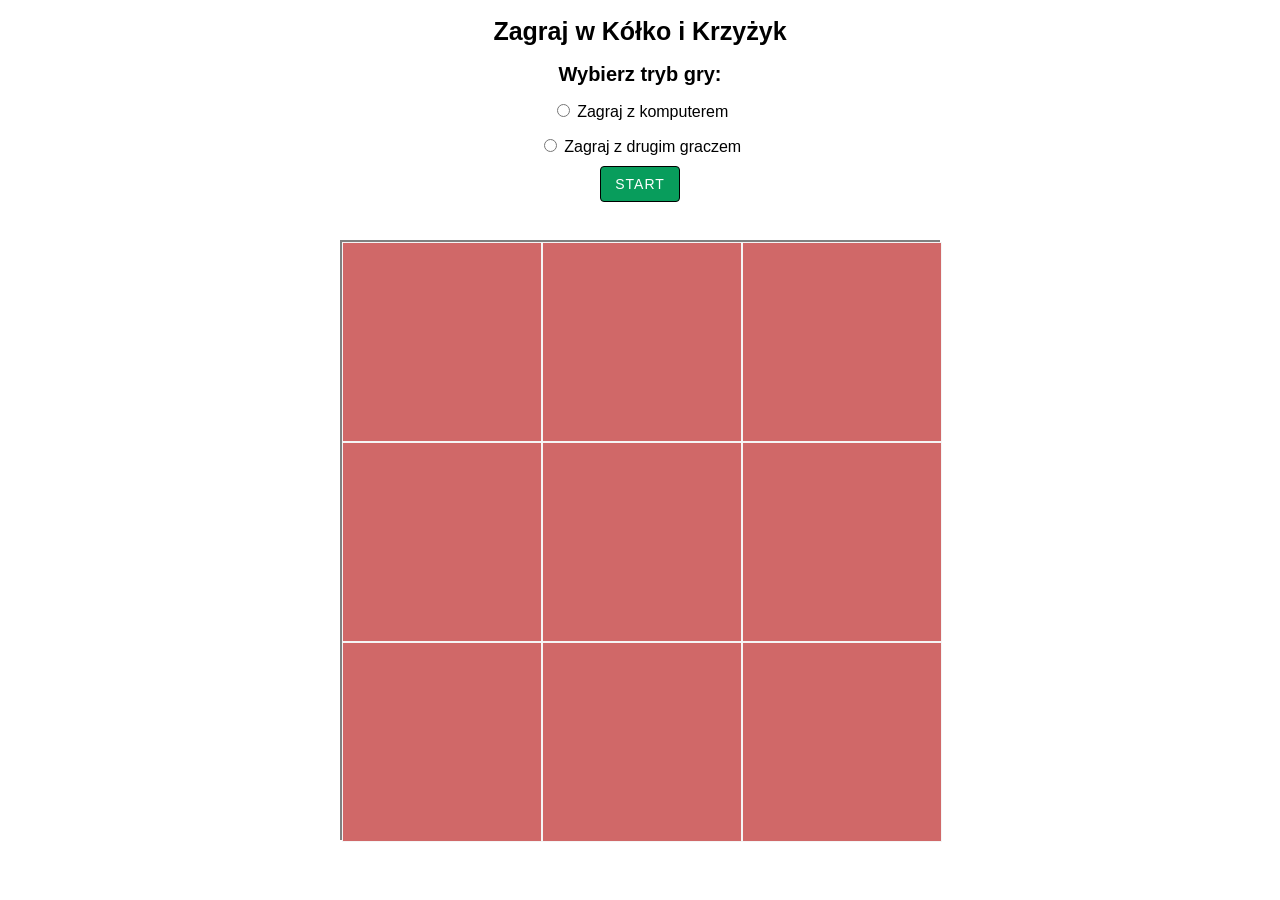
==== index.html @ 0957c575 "style and layout changes" ====
<!DOCTYPE html>
<html lang="pl">
<head>
    <meta charset="UTF-8">
    <title>Kółko i Krzyżyk</title>
    <link rel="stylesheet" href="styles.css">
</head>
<body>
<h1>Zagraj w Kółko i Krzyżyk</h1>

<div class="gameModePanel">
<h2>Wybierz tryb gry:</h2>
<form id="gameModeForm">
    <div class="wrapper">
        <input type="radio" name="playerChoice" id="pcPlayer">
        <label for="pcPlayer">Zagraj z komputerem</label>
    </div>
    <div>
        <input type="radio" name="playerChoice" id="otherPlayer">
        <label for="otherPlayer">Zagraj z drugim graczem</label>
    </div>
    <button class="startBtn" id="startBtn">START</button>
</form>
</div>

<div class="extras">
    <h2 id="gameInfo">Tura gracza: <span id="playerTurnSign"></span></h2>
    <h2 id="winnerInfo"></h2>
</div>

<div class="board" id="board">
    <div class="column1">
        <div class="square" id="square_a"></div>
        <div class="square" id="square_b"></div>
        <div class="square" id="square_c"></div>
    </div>
    <div class="column2">
        <div class="square" id="square_d"></div>
        <div class="square" id="square_e"></div>
        <div class="square" id="square_f"></div>
    </div>
    <div class="column3">
        <div class="square" id="square_g"></div>
        <div class="square" id="square_h"></div>
        <div class="square" id="square_i"></div>
    </div>
</div>

<button class="resetBtn" id="resetBtn">Zagraj ponownie</button>

<script src="app.js"></script>
</body>
</html>
---- styles.css ----
* {
    box-sizing: border-box;
    font-family: sans-serif;
}

h1 {
    text-align: center;
    font-size: 25px;
}

.board {
    position: fixed;
    top: 50%;
    left: 50%;
    width: 600px;
    height: 600px;
    border: 2px solid grey;
    display: flex;
    flex-direction: row;
    margin-top: -210px;
    margin-left: -300px;
}

.square {
    display: flex;
    width: 200px;
    height: 200px;
    border: 1px solid whitesmoke;
    background-color: #d06868;
    align-items: center;
    justify-content: center;
    color: whitesmoke;
    font-size: 120px;
}

.square:hover {
    background-color: #a66464;
    cursor: pointer;
}

.extras {
    display: flex;
    flex-direction: column;
    align-items: center;
    margin: auto;
    margin-top: 15px;
}

h2 {
   text-align: center;
    font-size: 20px;
    margin: auto;
}

.resetBtn {
    text-align: center;
    background-color: #a66464;
    width: 200px;
    height: 30px;
    color: whitesmoke;
    border: none;
    border-radius: 10px;
    font-size: 14px;
    font-weight: bold;
    position: fixed;
    top: 50%;
    left: 50%;
    margin-top: 400px;
    margin-left: -100px;
}

.resetBtn:hover {
    background-color: #d27070;
    cursor: pointer;

}

form {
    text-align: center;
    display: flex;
    flex-direction: column;
    margin: auto;
}

form > * {
    margin-top: 15px;
}

.startBtn {
    width: 80px;
    display: block;
    margin: auto;
    margin-top: 10px;
    padding: 0px 12px;
    border: 1px solid black;
    border-radius: 4px;
    background-color: rgb(8, 157, 92);
    color: rgb(255, 255, 255);
    font-size: 14px;
    font-weight: 400;
    height: 36px;
    letter-spacing: 1px;
}
.startBtn:hover {
    cursor: pointer;
    color: rgb(255, 255, 255);
    background-color: rgb(53, 208, 120);
    border: 2px solid rgb(11, 138, 92);
}
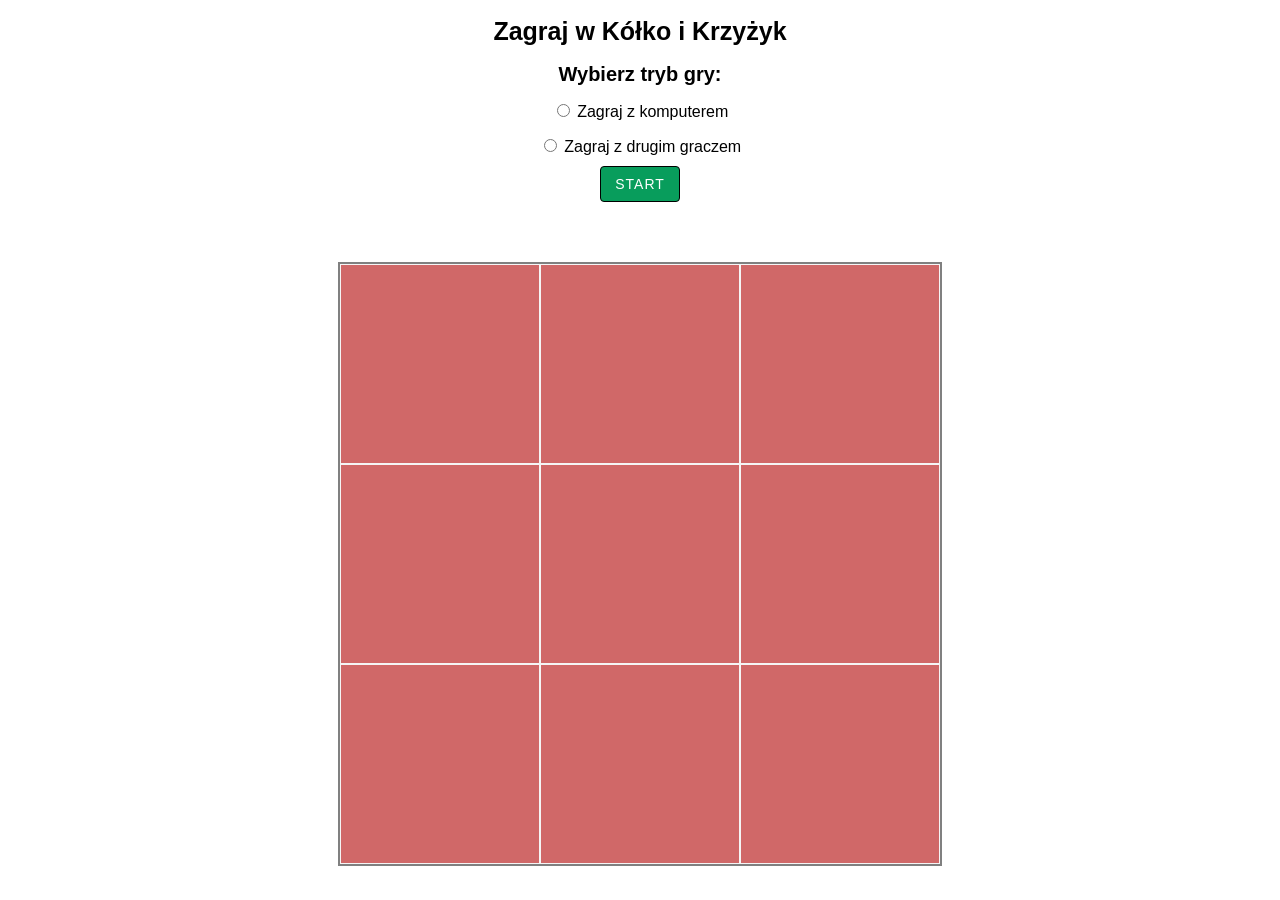
==== commit 512cd6cb: "corrected styles" ====
--- a/index.html
+++ b/index.html
@@ -9,18 +9,18 @@
 <h1>Zagraj w Kółko i Krzyżyk</h1>
 
 <div class="gameModePanel">
-<h2>Wybierz tryb gry:</h2>
-<form id="gameModeForm">
-    <div class="wrapper">
-        <input type="radio" name="playerChoice" id="pcPlayer">
-        <label for="pcPlayer">Zagraj z komputerem</label>
-    </div>
-    <div>
-        <input type="radio" name="playerChoice" id="otherPlayer">
-        <label for="otherPlayer">Zagraj z drugim graczem</label>
-    </div>
-    <button class="startBtn" id="startBtn">START</button>
-</form>
+    <h2>Wybierz tryb gry:</h2>
+    <form id="gameModeForm">
+        <div class="wrapper">
+            <input type="radio" name="playerChoice" id="pcPlayer">
+            <label for="pcPlayer">Zagraj z komputerem</label>
+        </div>
+        <div>
+            <input type="radio" name="playerChoice" id="otherPlayer">
+            <label for="otherPlayer">Zagraj z drugim graczem</label>
+        </div>
+        <button class="startBtn" id="startBtn">START</button>
+    </form>
 </div>
 
 <div class="extras">
--- a/styles.css
+++ b/styles.css
@@ -9,16 +9,12 @@
 }
 
 .board {
-    position: fixed;
-    top: 50%;
-    left: 50%;
-    width: 600px;
-    height: 600px;
+    display: flex;
+    width: 604px;
+    height: 604px;
     border: 2px solid grey;
-    display: flex;
+    margin: 0 auto;
     flex-direction: row;
-    margin-top: -210px;
-    margin-left: -300px;
 }
 
 .square {
@@ -38,22 +34,46 @@
     cursor: pointer;
 }
 
+.startBtn {
+    width: 80px;
+    display: block;
+    margin: 10px auto;
+    padding: 0 12px;
+    border: 1px solid black;
+    border-radius: 4px;
+    background-color: rgb(8, 157, 92);
+    color: rgb(255, 255, 255);
+    font-size: 14px;
+    font-weight: 400;
+    height: 36px;
+    letter-spacing: 1px;
+}
+
+.startBtn:hover {
+    cursor: pointer;
+    color: rgb(255, 255, 255);
+    background-color: rgb(53, 208, 120);
+    border: 2px solid rgb(11, 138, 92);
+}
+
 .extras {
     display: flex;
     flex-direction: column;
     align-items: center;
-    margin: auto;
-    margin-top: 15px;
+    margin: 0 auto;
+    height: 50px;
+    font-size: 20px;
 }
 
 h2 {
-   text-align: center;
+    text-align: center;
     font-size: 20px;
     margin: auto;
 }
 
 .resetBtn {
     text-align: center;
+    margin: 10px auto;
     background-color: #a66464;
     width: 200px;
     height: 30px;
@@ -62,17 +82,11 @@
     border-radius: 10px;
     font-size: 14px;
     font-weight: bold;
-    position: fixed;
-    top: 50%;
-    left: 50%;
-    margin-top: 400px;
-    margin-left: -100px;
 }
 
 .resetBtn:hover {
     background-color: #d27070;
     cursor: pointer;
-
 }
 
 form {
@@ -86,27 +100,6 @@
     margin-top: 15px;
 }
 
-.startBtn {
-    width: 80px;
-    display: block;
-    margin: auto;
-    margin-top: 10px;
-    padding: 0px 12px;
-    border: 1px solid black;
-    border-radius: 4px;
-    background-color: rgb(8, 157, 92);
-    color: rgb(255, 255, 255);
-    font-size: 14px;
-    font-weight: 400;
-    height: 36px;
-    letter-spacing: 1px;
-}
-.startBtn:hover {
-    cursor: pointer;
-    color: rgb(255, 255, 255);
-    background-color: rgb(53, 208, 120);
-    border: 2px solid rgb(11, 138, 92);
-}
 
 
 
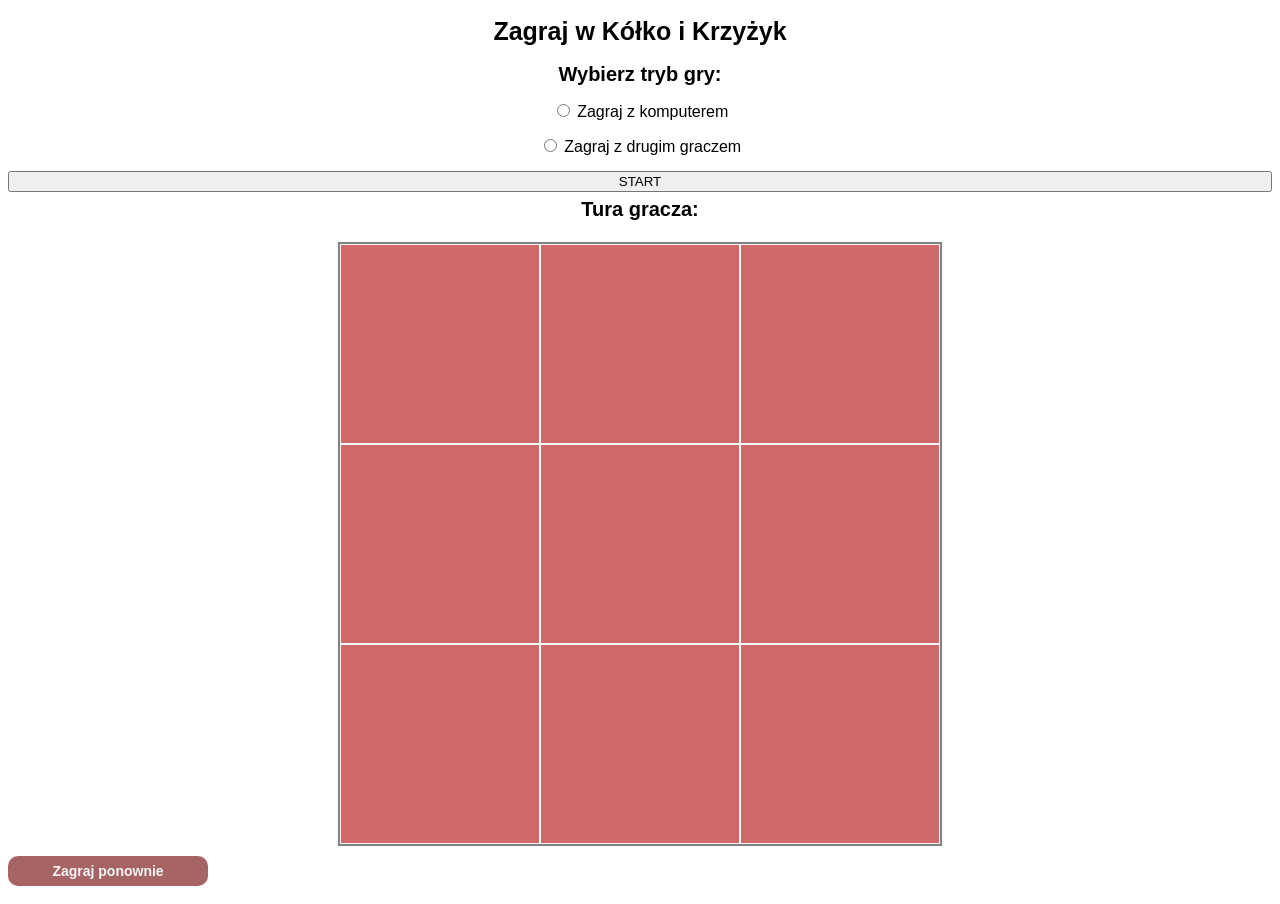
==== commit 6cb43ee8: "example of other approach. will be continued" ====
--- a/index.html
+++ b/index.html
@@ -12,14 +12,14 @@
     <h2>Wybierz tryb gry:</h2>
     <form id="gameModeForm">
         <div class="wrapper">
-            <input type="radio" name="playerChoice" id="pcPlayer">
-            <label for="pcPlayer">Zagraj z komputerem</label>
+            <input type="radio" name="playerChoice" id="single_player_mode_option">
+            <label for="single_player_mode_option">Zagraj z komputerem</label>
         </div>
         <div>
-            <input type="radio" name="playerChoice" id="otherPlayer">
-            <label for="otherPlayer">Zagraj z drugim graczem</label>
+            <input type="radio" name="playerChoice" id="multi_player_mode_option">
+            <label for="multi_player_mode_option">Zagraj z drugim graczem</label>
         </div>
-        <button class="startBtn" id="startBtn">START</button>
+        <button class="start_game_button" id="start_game_button">START</button>
     </form>
 </div>
 
@@ -29,20 +29,20 @@
 </div>
 
 <div class="board" id="board">
-    <div class="column1">
-        <div class="square" id="square_a"></div>
-        <div class="square" id="square_b"></div>
-        <div class="square" id="square_c"></div>
+    <div class="board_row">
+        <div class="square" id="square_0_0"></div>
+        <div class="square" id="square_0_1"></div>
+        <div class="square" id="square_0_2"></div>
     </div>
-    <div class="column2">
-        <div class="square" id="square_d"></div>
-        <div class="square" id="square_e"></div>
-        <div class="square" id="square_f"></div>
+    <div class="board_row">
+        <div class="square" id="square_1_0"></div>
+        <div class="square" id="square_1_1"></div>
+        <div class="square" id="square_1_2"></div>
     </div>
-    <div class="column3">
-        <div class="square" id="square_g"></div>
-        <div class="square" id="square_h"></div>
-        <div class="square" id="square_i"></div>
+    <div class="board_row">
+        <div class="square" id="square_2_0"></div>
+        <div class="square" id="square_2_1"></div>
+        <div class="square" id="square_2_2"></div>
     </div>
 </div>
 
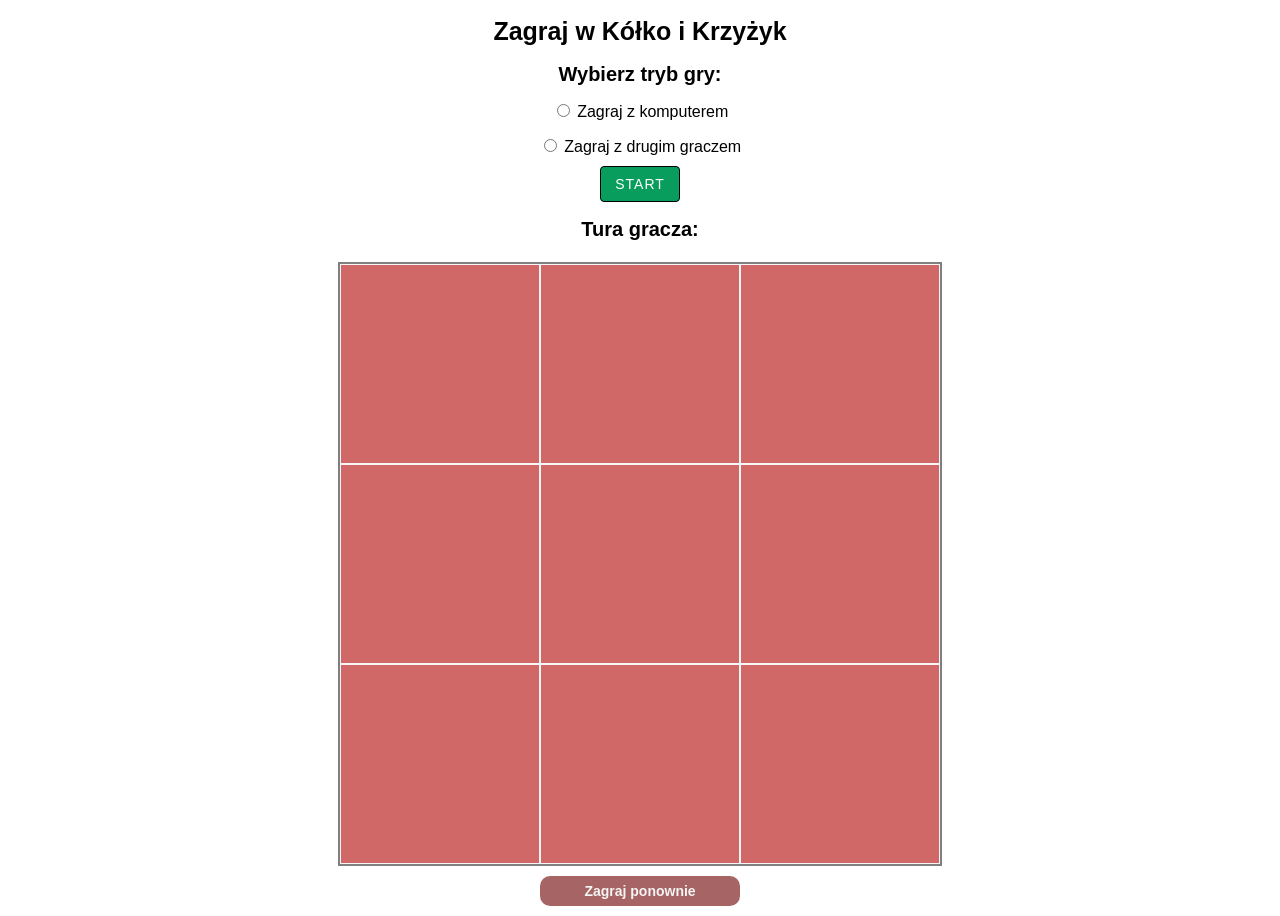
==== commit 7f281b95: "exported square id class" ====
--- a/index.html
+++ b/index.html
@@ -48,6 +48,6 @@
 
 <button class="resetBtn" id="resetBtn">Zagraj ponownie</button>
 
-<script src="app.js"></script>
+<script src="app.js" type="module"></script>
 </body>
 </html>
--- a/styles.css
+++ b/styles.css
@@ -9,12 +9,14 @@
 }
 
 .board {
-    display: flex;
     width: 604px;
     height: 604px;
     border: 2px solid grey;
     margin: 0 auto;
-    flex-direction: row;
+}
+
+.board_row {
+    display: flex;
 }
 
 .square {
@@ -34,7 +36,7 @@
     cursor: pointer;
 }
 
-.startBtn {
+.start_game_button {
     width: 80px;
     display: block;
     margin: 10px auto;
@@ -49,7 +51,7 @@
     letter-spacing: 1px;
 }
 
-.startBtn:hover {
+.start_game_button:hover {
     cursor: pointer;
     color: rgb(255, 255, 255);
     background-color: rgb(53, 208, 120);
@@ -72,6 +74,7 @@
 }
 
 .resetBtn {
+    display: block;
     text-align: center;
     margin: 10px auto;
     background-color: #a66464;
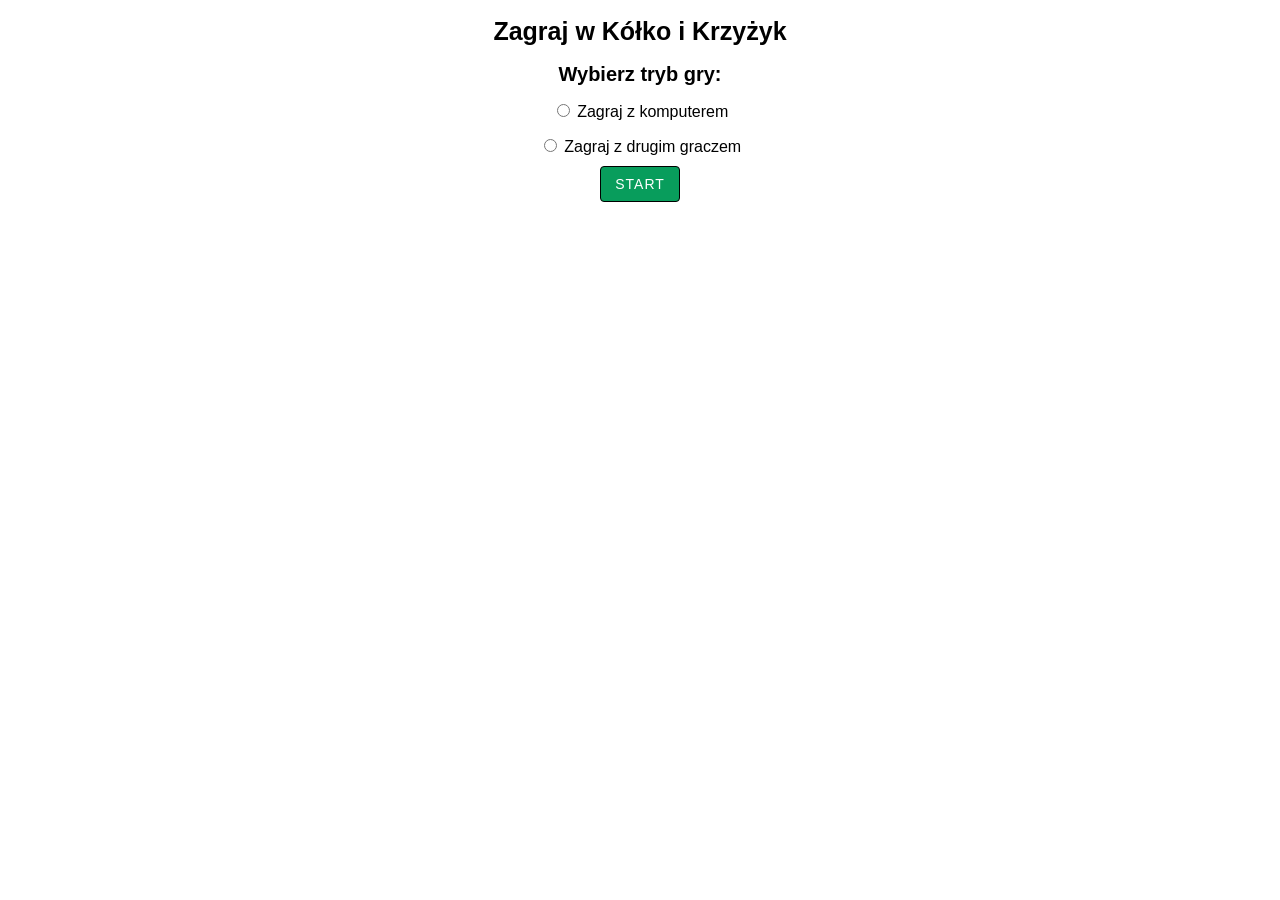
==== commit 7587bc9e: "a form is hidden while playing the game" ====
--- a/index.html
+++ b/index.html
@@ -6,26 +6,27 @@
     <link rel="stylesheet" href="styles.css">
 </head>
 <body>
+
 <h1>Zagraj w Kółko i Krzyżyk</h1>
 
-<div class="gameModePanel">
+<div class="game_mode_panel" id="game_mode_panel">
     <h2>Wybierz tryb gry:</h2>
-    <form id="gameModeForm">
-        <div class="wrapper">
-            <input type="radio" name="playerChoice" id="single_player_mode_option">
+    <form id="game_mode_choice_form">
+        <div>
+            <input type="radio" name="game_mode_choice" id="single_player_mode_option">
             <label for="single_player_mode_option">Zagraj z komputerem</label>
         </div>
         <div>
-            <input type="radio" name="playerChoice" id="multi_player_mode_option">
+            <input type="radio" name="game_mode_choice" id="multi_player_mode_option">
             <label for="multi_player_mode_option">Zagraj z drugim graczem</label>
         </div>
         <button class="start_game_button" id="start_game_button">START</button>
     </form>
 </div>
 
-<div class="extras">
-    <h2 id="gameInfo">Tura gracza: <span id="playerTurnSign"></span></h2>
-    <h2 id="winnerInfo"></h2>
+<div class="game_info" id="game_info">
+    <h2 id="player_turn_info">Tura gracza: <span id="player_turn_symbol"></span></h2>
+    <h2 id="game_winner_info"></h2>
 </div>
 
 <div class="board" id="board">
@@ -46,8 +47,9 @@
     </div>
 </div>
 
-<button class="resetBtn" id="resetBtn">Zagraj ponownie</button>
+<button class="reset_game_button" id="reset_game_button">Zagraj ponownie</button>
 
 <script src="app.js" type="module"></script>
+
 </body>
 </html>
--- a/styles.css
+++ b/styles.css
@@ -58,7 +58,7 @@
     border: 2px solid rgb(11, 138, 92);
 }
 
-.extras {
+.game_info {
     display: flex;
     flex-direction: column;
     align-items: center;
@@ -73,7 +73,7 @@
     margin: auto;
 }
 
-.resetBtn {
+.reset_game_button {
     display: block;
     text-align: center;
     margin: 10px auto;
@@ -87,7 +87,7 @@
     font-weight: bold;
 }
 
-.resetBtn:hover {
+.reset_game_button:hover {
     background-color: #d27070;
     cursor: pointer;
 }
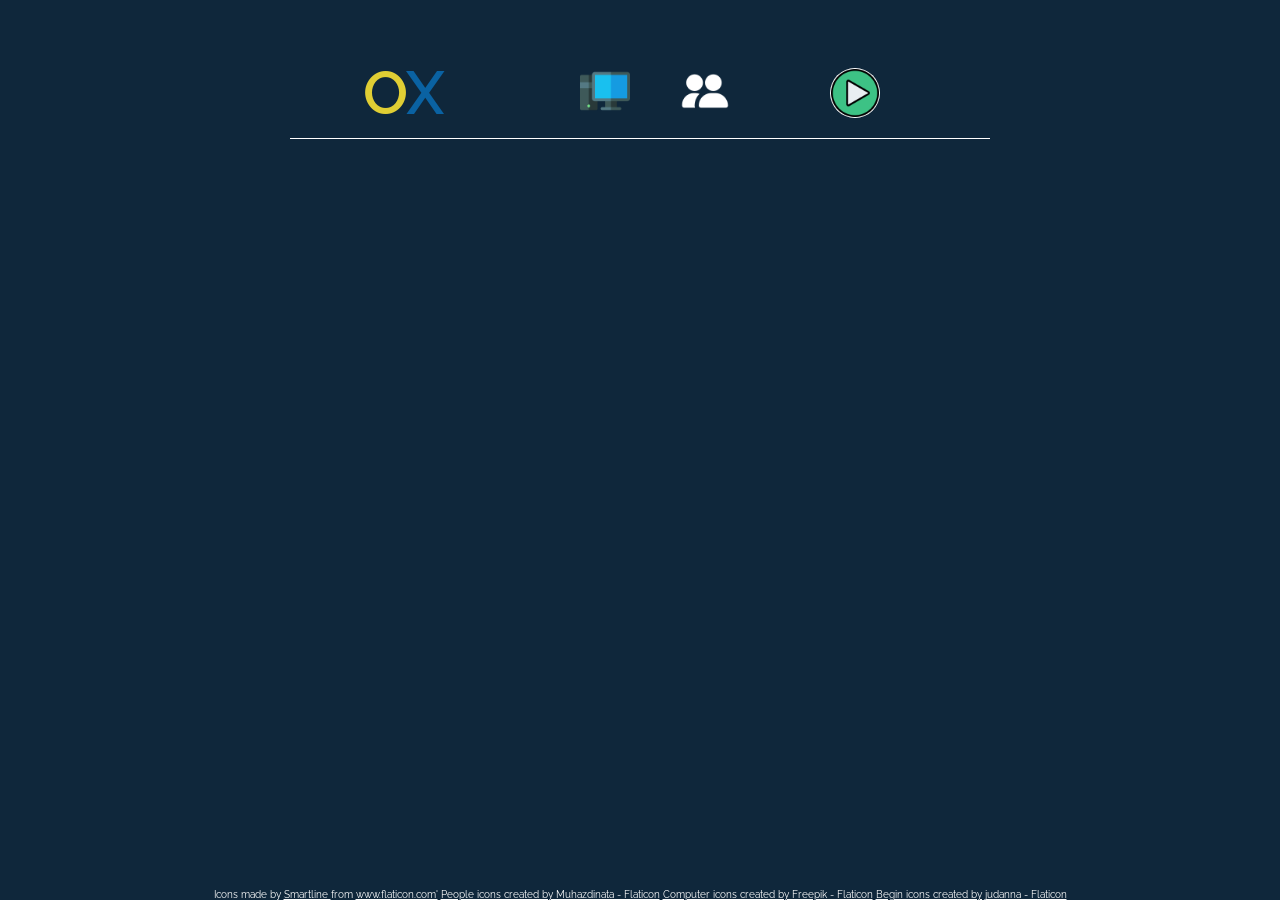
==== commit 0ae90c99: "styles changes" ====
--- a/index.html
+++ b/index.html
@@ -4,24 +4,44 @@
     <meta charset="UTF-8">
     <title>Kółko i Krzyżyk</title>
     <link rel="stylesheet" href="styles.css">
+    <link rel="preconnect" href="https://fonts.googleapis.com">
+    <link rel="preconnect" href="https://fonts.gstatic.com" crossorigin>
+    <link href="https://fonts.googleapis.com/css2?family=Raleway:ital,wght@0,200;0,900;1,500&display=swap"
+          rel="stylesheet">
 </head>
 <body>
 
-<h1>Zagraj w Kółko i Krzyżyk</h1>
+<div class="upper_panel">
+    <h1><span id="O_sign">O</span><span id="X_sign">X</span></h1>
 
-<div class="game_mode_panel" id="game_mode_panel">
-    <h2>Wybierz tryb gry:</h2>
-    <form id="game_mode_choice_form">
-        <div>
-            <input type="radio" name="game_mode_choice" id="single_player_mode_option">
-            <label for="single_player_mode_option">Zagraj z komputerem</label>
-        </div>
-        <div>
-            <input type="radio" name="game_mode_choice" id="multi_player_mode_option">
-            <label for="multi_player_mode_option">Zagraj z drugim graczem</label>
-        </div>
-        <button class="start_game_button" id="start_game_button">START</button>
-    </form>
+    <div class="game_mode_panel" id="game_mode_panel">
+        <form id="game_mode_choice_form">
+            <div class="inputs">
+                <div title="Singleplayer">
+                    <input type="radio" name="game_mode_choice" id="single_player_mode_option">
+                    <label for="single_player_mode_option">
+                        <img class="icon" id="singleplayer_icon" src="icons/computer.png" alt="Singleplayer">
+                    </label>
+                </div>
+                <div title="Multiplayer">
+                    <input type="radio" name="game_mode_choice" id="multi_player_mode_option">
+                    <label for="multi_player_mode_option">
+                        <img class="icon" id="multiplayer_icon" src="icons/people.png" alt="Multiplayer">
+                    </label>
+                </div>
+            </div>
+            <button title="Start" class="start_game_button" id="start_game_button">
+                <img class='icon' id='start_icon' src="icons/play.png">
+            </button>
+        </form>
+    </div>
+
+
+    <button title='Reset'class="reset_game_button" id="reset_game_button">
+        <img class="icon" id="restart_icon" src="icons/return.png" alt="Restart">
+    </button>
+
+
 </div>
 
 <div class="game_info" id="game_info">
@@ -29,25 +49,19 @@
     <h2 id="game_winner_info"></h2>
 </div>
 
-<div class="board" id="board">
-    <div class="board_row">
-        <div class="square" id="square_0_0"></div>
-        <div class="square" id="square_0_1"></div>
-        <div class="square" id="square_0_2"></div>
-    </div>
-    <div class="board_row">
-        <div class="square" id="square_1_0"></div>
-        <div class="square" id="square_1_1"></div>
-        <div class="square" id="square_1_2"></div>
-    </div>
-    <div class="board_row">
-        <div class="square" id="square_2_0"></div>
-        <div class="square" id="square_2_1"></div>
-        <div class="square" id="square_2_2"></div>
-    </div>
+<div class="boardPanel" id="boardPanel"></div>
+
+<div class="sources">
+    Icons made by
+    <a href="https://www.flaticon.com/authors/smartline" title="Smartline"> Smartline </a> from <a
+        href="https://www.flaticon.com/" title="Flaticon">www.flaticon.com'</a>
+    <a href="https://www.flaticon.com/free-icons/people" title="people icons">People icons created by Muhazdinata -
+        Flaticon</a>
+    <a href="https://www.flaticon.com/free-icons/computer" title="computer icons">Computer icons created by Freepik -
+        Flaticon</a>
+    <a href="https://www.flaticon.com/free-icons/begin" title="begin icons">Begin icons created by judanna -
+        Flaticon</a>
 </div>
-
-<button class="reset_game_button" id="reset_game_button">Zagraj ponownie</button>
 
 <script src="app.js" type="module"></script>
 
--- a/styles.css
+++ b/styles.css
@@ -1,17 +1,38 @@
 * {
     box-sizing: border-box;
-    font-family: sans-serif;
-}
+}
+
+body {
+    display: flex;
+    flex-direction: column;
+    font-family: 'Raleway', sans-serif;
+    background-color: #0f273b;
+}
+
 
 h1 {
     text-align: center;
-    font-size: 25px;
-}
-
-.board {
+    font-size: 60px;
+    color: whitesmoke;
+    font-weight: 600;
+    margin: 0;
+}
+
+.upper_panel {
+    min-width: 700px;
+    max-width: 800px;
+    display: flex;
+    flex-direction: row;
+    align-items: center;
+    margin:  50px auto 0 auto;
+    justify-content: space-evenly;
+    border-bottom: 1px solid white;
+    padding-bottom: 10px;
+}
+
+.boardPanel {
     width: 604px;
     height: 604px;
-    border: 2px solid grey;
     margin: 0 auto;
 }
 
@@ -23,87 +44,166 @@
     display: flex;
     width: 200px;
     height: 200px;
-    border: 1px solid whitesmoke;
-    background-color: #d06868;
     align-items: center;
     justify-content: center;
     color: whitesmoke;
     font-size: 120px;
+    font-weight: 600;
+}
+
+.board_row:not(:last-child) {
+    border-bottom: 1px solid white;
+}
+
+.square:not(:nth-child(3)) {
+    border-right: 1px solid whitesmoke;
 }
 
 .square:hover {
-    background-color: #a66464;
+    background-color: #154359;
     cursor: pointer;
 }
 
 .start_game_button {
-    width: 80px;
-    display: block;
-    margin: 10px auto;
-    padding: 0 12px;
-    border: 1px solid black;
-    border-radius: 4px;
-    background-color: rgb(8, 157, 92);
-    color: rgb(255, 255, 255);
-    font-size: 14px;
-    font-weight: 400;
-    height: 36px;
-    letter-spacing: 1px;
+    height: 50px;
+    width: 50px;
+    background-color: white;
+    border: none;
+    cursor: pointer;
+    border-radius: 25px;
 }
 
 .start_game_button:hover {
-    cursor: pointer;
-    color: rgb(255, 255, 255);
-    background-color: rgb(53, 208, 120);
-    border: 2px solid rgb(11, 138, 92);
-}
+    background-color: #049a22;
+}
+
+#start_icon {
+    width: 50px;
+    height: 50px;
+    padding: 1px;
+}
+
 
 .game_info {
     display: flex;
-    flex-direction: column;
-    align-items: center;
-    margin: 0 auto;
-    height: 50px;
-    font-size: 20px;
-}
-
-h2 {
-    text-align: center;
-    font-size: 20px;
-    margin: auto;
-}
+    flex-direction: row;
+    align-items: center;
+    justify-content: center;
+    margin: 20px auto 30px;
+    height: 50px;
+    width: 250px;
+    color: white;
+    background-color: #294e5e;
+    border-radius: 10px;
+}
+
+#game_info > * {
+    text-align: center;
+    background-color: #294e5e;
+    font-weight: 500;
+    margin: 0;
+    letter-spacing: 2px;
+}
+
 
 .reset_game_button {
-    display: block;
-    text-align: center;
-    margin: 10px auto;
-    background-color: #a66464;
+    display: flex;
+    align-items: center;
+    justify-content: center;
+    height: 55px;
+    width: 55px;
+    background-color: #a63333;
+    border-radius: 25px;
+    border: none;
+    font-size: 15px;
+   // box-shadow: 0px 4px #6c3535;
+}
+
+.reset_game_button:hover {
+    background-color: #c42f2f;
+    cursor: pointer;
+}
+
+
+form {
+    min-width: 400px;
+    text-align: center;
+    display: flex;
+    flex-direction: row;
+    position: relative;
+    justify-content: space-around;
+    align-items: center;
+    color: white;
+    padding: 0;
+    flex-grow: 1;
+}
+
+form > * {
+    color: white;
+    padding: 0;
+}
+
+.inputs {
+    display: flex;
+    flex-direction: row;
     width: 200px;
-    height: 30px;
-    color: whitesmoke;
+    justify-content: space-around;
+}
+
+
+.icon {
+    height: 50px;
+    width: 50px;
+    padding: 0px;
+}
+
+#restart_icon {
+    height: 40px;
+    width: 40px;
+}
+
+
+
+input[type='radio']:hover + label {
+    border-bottom: 2px solid white;
+    cursor: pointer;
+}
+
+input[type='radio']:checked + label {
+    border-bottom: 2px solid white;
+}
+
+input {
+    opacity: 0;
+    position: absolute;
+}
+
+.sources {
+    width: 1200px;
+    position: absolute;
+    left: 50%;
+    transform: translateX(-50%);
+    text-align: center;
+    bottom: 0;
+    font-size: 10px;
+    color: white;
+}
+
+.sources a {
+    color: white;
+}
+
+img {
+    background: none;
     border: none;
-    border-radius: 10px;
-    font-size: 14px;
-    font-weight: bold;
-}
-
-.reset_game_button:hover {
-    background-color: #d27070;
-    cursor: pointer;
-}
-
-form {
-    text-align: center;
-    display: flex;
-    flex-direction: column;
-    margin: auto;
-}
-
-form > * {
-    margin-top: 15px;
-}
-
-
-
-
-
+}
+
+#O_sign {
+    color: #e0ce34;
+}
+
+#X_sign {
+    color: #0a62a2;
+}
+
+
